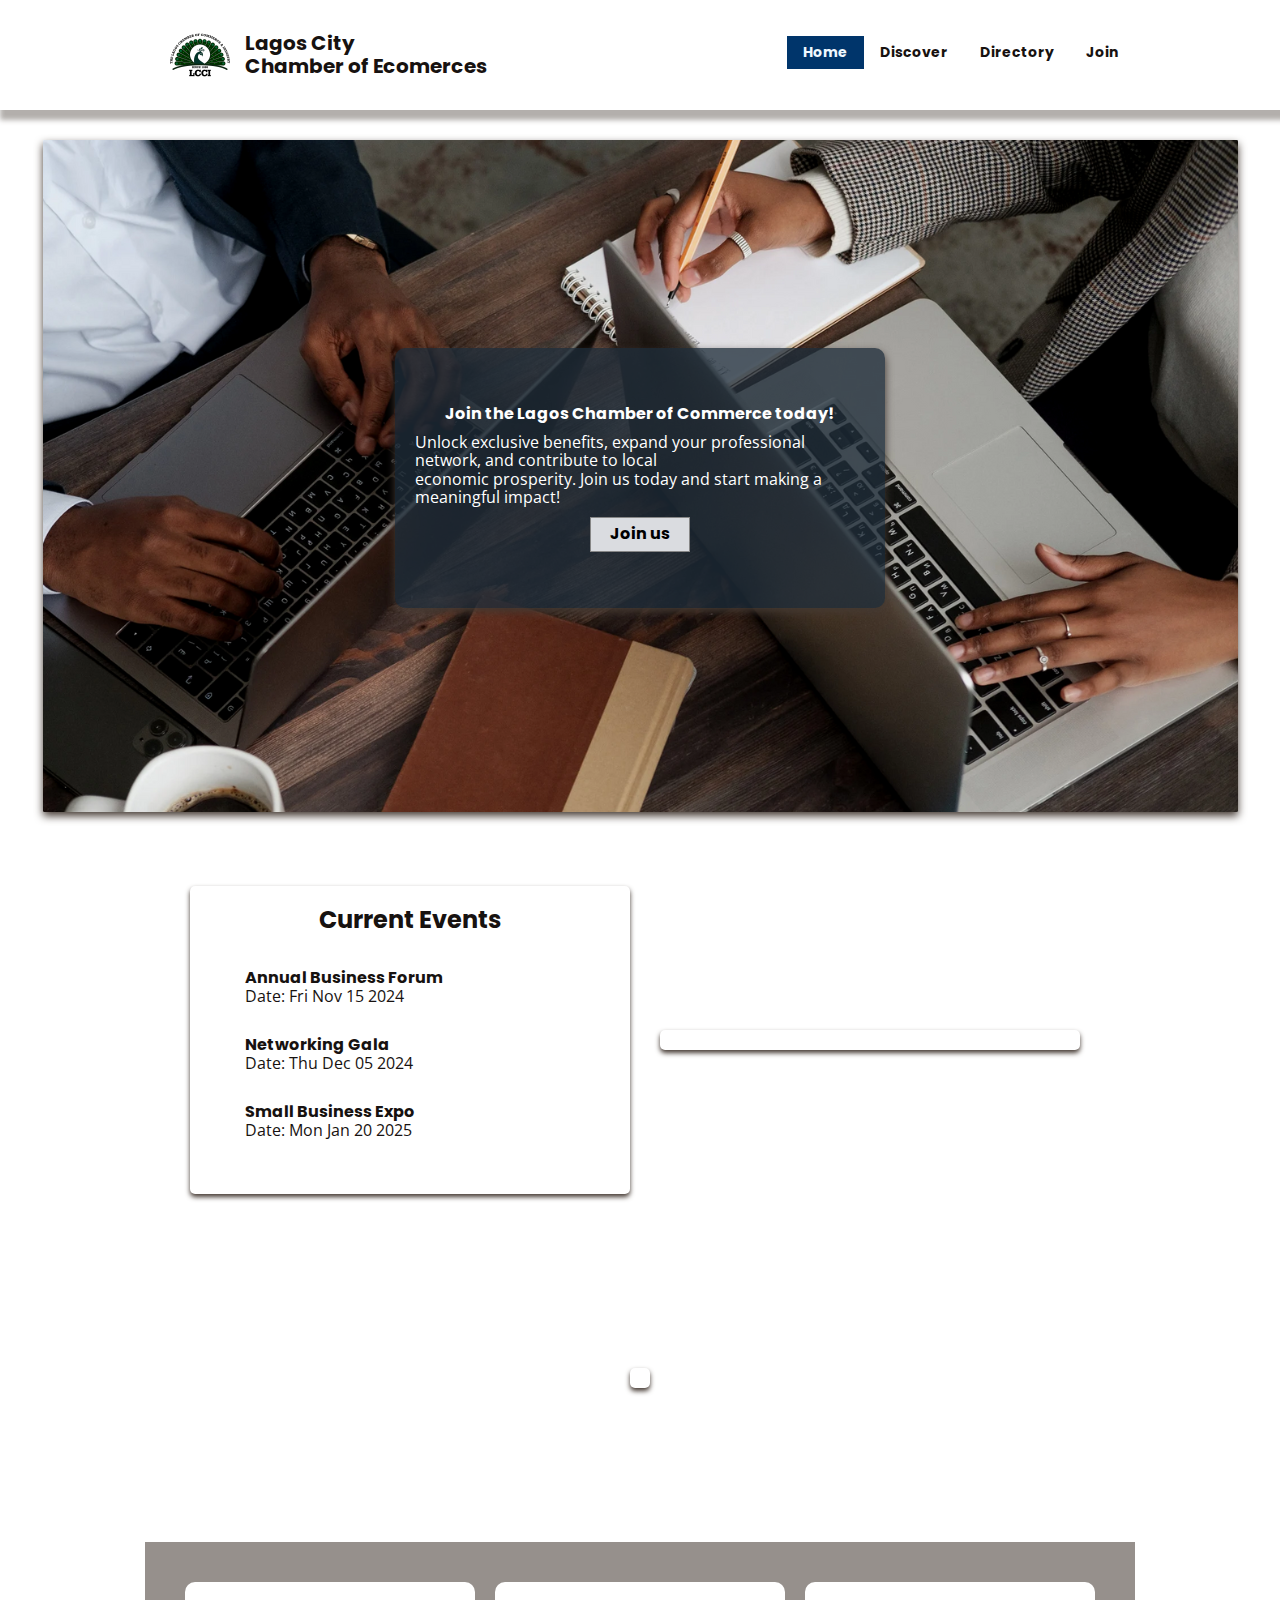
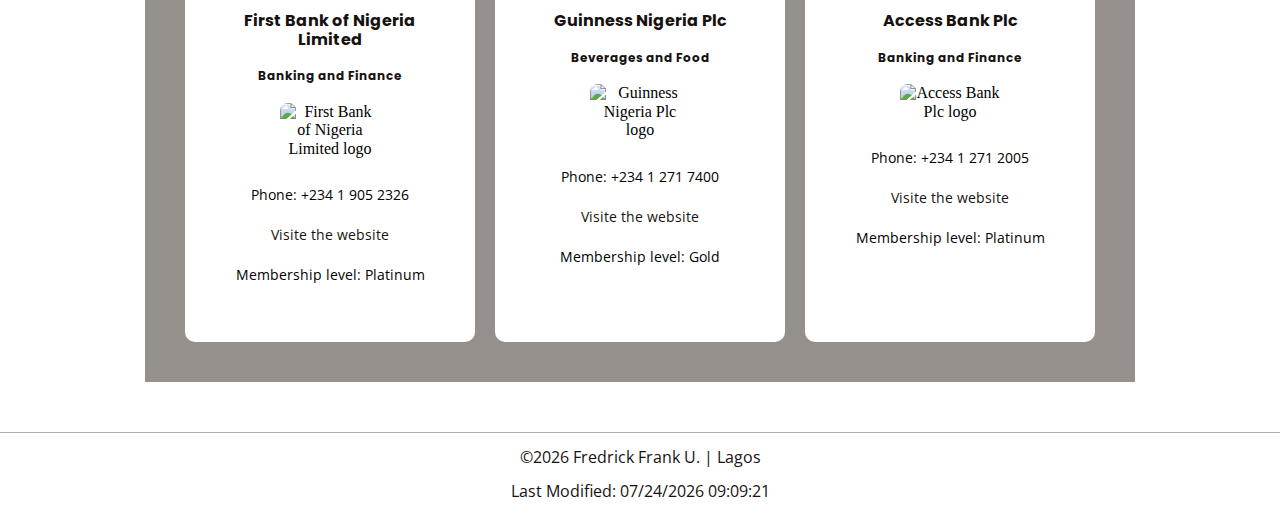
==== chamber/index.html @ 12178884 "chamber_home_page" ====
<!DOCTYPE html>
<html lang="en">

<head>
    <meta charset="UTF-8">
    <meta name="viewport" content="width=device-width, initial-scale=1.0" />

    <meta property="og:title" content="Directory | Chamber Lagos">
    <meta property="og:type" content="website">
    <meta property="og:image"
        content="https://demetrioaris.github.io/wdd231/chamber/images/logo-chamber-modified-small.webp">
    <meta property="og:url" content="https://demetrioaris.github.io/wdd231/chamber/directory.html">
    <meta property="og:description" content="Chamber of Lagos, Join us to get more information">
    <meta property="fb:app_id" content="your-app-id-here">


    <title>Directory | Lagos Chamber of Commerce</title>
    <meta name="description" content="Chamber directory, Lagos" />
    <meta name="author" content="Fredrick Frank U." />

    <link rel="preconnect" href="https://fonts.googleapis.com">
    <link rel="preconnect" href="https://fonts.gstatic.com" crossorigin>
    <link rel="preload"
        href="https://fonts.googleapis.com/css2?family=Open+Sans&family=Poppins:wght@400;700&display=swap" as="style"
        onload="this.onload=null;this.rel='stylesheet'">
    <noscript>
        <link rel="stylesheet"
            href="https://fonts.googleapis.com/css2?family=Open+Sans&family=Poppins:wght@400;700&display=swap">
    </noscript>

    <link rel="stylesheet" href="styles/normalize.css" />
    <link rel="stylesheet" href="styles/global.css" />
    <link rel="stylesheet" href="styles/home.css" />

    <script type="module" src="./scripts/app.js"></script>
    <script src="./scripts/modules/home.js" defer></script>


    <link rel="icon" href="images/favicon-main-modified.ico" sizes="48x48" type="image/ico">
    <script src="https://kit.fontawesome.com/e0a574ddb0.js" crossorigin="anonymous"></script>
</head>

<body id="index-page">
    <header>
        <nav>
            <div class="box-logo-header">
                <img class="logo-chamber" src="images/logo.jpg" alt="Lagos Chamber Commerce" />
                <h1 class="nameHeader">Lagos City<br>Chamber of Ecomerces</h1>
                <button name="navigation button" id="menu" aria-label="Toggle menu"></button>
            </div>
            <ul>
                <li><a class="nav-a " href="./index.html">Home</a></li>
                <li><a class="nav-a " href="./discover.html">Discover</a></li>
                <li><a class="nav-a " href="./directory.html">Directory</a></li>
                <li><a class="nav-a " href="./join.html">Join</a></li>
            </ul>
        </nav>
    </header>
    <main>
        <section class="hero-main-box">
            <picture class="hero-box-img">
                <source media="(max-width: 600px)" srcset="images/hero-chamber-410.png">
                <source media="(max-width: 800px)" srcset="images/hero-chamber-600.png">
                <source media="(max-width: 1200px)" srcset="images/hero-chamber-800.png">
                <source media="(min-width: 1201px)" srcset="images/hero-chamber-1200.png">
                <img class="hero-home-img" src="images/hero-chamber-1200.webp" alt="Lagos city">
            </picture>

            <div class="call-to-action">
                <h3>Join the Lagos Chamber of Commerce today!</h3>
                <p>Unlock exclusive benefits, expand your professional network, and contribute to local </p>
                <p>economic prosperity. Join us today and start making a meaningful impact!</p>
                <button class="join-us" name="join" onclick="window.location.href='/chamber/join.html'">Join us</button>
            </div>
        </section>
        <section class="event-main-box">
            <article class="event-main">
                <h2>Current Events</h2>
                <div id="events-list">
                </div>
            </article>
            <article class="weather-main" id="weather-main"></article>
            <article class="weather-forecast" id="weather-forecast"></article>
        </section>
        <section class="spotlights-main-box"></section>
    </main>

    <footer>
        <p>&copy;<span id="currentyear">Lorem</span> Fredrick Frank U. |
            Lagos</p>
        <p id="lastModified">Lorem ipsum</p>
    </footer>

</body>

</html>
---- chamber/styles/global.css ----
:root {
    /* CSS HEX */
    --black: #000000;
    --king-kong: #171210;
    --film-noir: #443932;
    --lunar-base: #868686;
    --big-fish-to-fry: #dadce0;
    --white: #ffffff;

    --oxford-blue: #0a1f44;
    --alice-blue: #f0f8ff;
    --yale-blue: #00356b;

    /* Fonts */

    --poppins-heading-font: "Poppins", sans-serif;
    --poppins-regular-font-weight: 400;
    --poppins-bold-font-weight: 700;
    --poppins-regular-font-style: normal;

    --open-sans-paragraph-font: "Open Sans", sans-serif;
    --open-sans-font-weight: 400;
    --open-sans-font-style: normal;

    --font-size-base: 1rem;
    --font-size-large: 1.25rem;
    --font-size-small: 0.875rem;
    --font-size-extra-large: 1.5rem;

    /* Text Colors */
    /* Headlines */
    --headline-color-on-white: var(--king-kong); /* On light backgrounds */
    --headline-color-on-color: var(--white); /* On dark backgrounds */

    /* Paragraph Text */
    --paragraph-color-on-white: var(--film-noir); /* On light backgrounds */
    --paragraph-color-on-color: var(--white); /* On dark backgrounds */

    /* Background Colors */
    --paragraph-background-color: var(--film-noir);
    --paragraph-background-white: var(--white);

    /* Navigation Colors */
    --nav-link-color: var(--film-noir);
    --nav-background-color: var(--white);
    --nav-hover-link-color: var(--white);
    --nav-hover-background-color: var(--film-noir);

    /* Button Colors */
    --btn-background-color: var(--king-kong); /* Primary button background */
    --btn-background-white: var(--white); /* Button background for white */
    --btn-font-on-color: var(--white); /* Text color on dark backgrounds */
    --btn-font-on-white: var(--lunar-base); /* Text color on white background */

    /* Common Styles */
    --box-shadow: 0 4px 8px var(--paragraph-background-color);
    --box-shadow-dark: 0 4px 8px var(--eerie-black);
    --border-radius: 10px;
    --transition: transform 0.2s ease-in-out;
}

h1,
h2,
h3,
h4,
h5,
button {
    font-family: var(--poppins-heading-font);
    font-weight: var(--poppins-bold-font-weight);
    font-style: var(--poppins-regular-font-style);
    font-size: var(--font-size-base);
}

p {
    font-family: var(--open-sans-paragraph-font);
    font-weight: var(--open-sans-font-weight);
    font-style: var(--open-sans-font-style);
}

/*Header */
header,
footer {
    background-color: var(--headline-color-on-color);
    color: var(--headline-color-on-white);
}

header {
    width: 100%;
    box-shadow: 0 10px 5px #44393267;
    font-size: var(--font-size-small);
}

.box-logo-header {
    display: flex;
    align-items: center;
    justify-content: left;
}

.box-logo-header h1 {
    display: inline-block;
}

.logo-chamber {
    width: 70px;
    padding: 10px 5px;
}

header h1 {
    display: inline-block;
    text-align: left;
    padding: 5px;
    font-size: var(--font-size-base);
}

/* mobile **************************/
/*Hamburger menu*/

#menu {
    display: block;
    font-size: 40px;
    text-decoration: none;
    padding: 8px 12px;
    background-color: var(--headline-color-on-color);
    color: var(--headline-color-on-white);
    font-family: var(--poppins-heading-font);
    position: absolute;
    top: 1.6rem;
    right: 1.5rem;
    cursor: pointer;
    border: 0;
    font-weight: bold;
}

#menu::before {
    content: "≡";
}

nav {
    background-color: var(--headline-color-on-color);
}

nav ul {
    list-style-type: none;
    margin: 0;
    padding: 0;
}

nav li {
    display: none;
    font-family: var(--poppins-heading-font);
    font-weight: var(--poppins-bold-font-weight);
    font-style: var(--poppins-regular-font-style);
}

.nav-a {
    display: block;
    color: var(--headline-color-on-white);
    text-align: center;
    padding: 8px 16px;
    text-decoration: none;
}

.nav-a:hover:not(.active) {
    background-color: var(--nav-hover-background-color);
    color: var(--nav-hover-link-color);
}

nav li:last-child {
    border-bottom: none;
}

.nav-a.active {
    background-color: var(--yale-blue);
    color: var(--alice-blue);
}

.open li {
    display: block;
}

#menu.open::before {
    content: "X";
}

/* Discover page */

/* Estilo general */
main.discover {
    display: grid;
    grid-template-columns: 1fr; /* Una columna por defecto (para pantallas pequeñas) */
    gap: 20px;
    padding: 20px;
    width: 100%; /* Ocupa todo el ancho por defecto */
    max-width: 700px; /* Máximo ancho para pantallas grandes */
    margin: 0 auto; /* Centrar el contenido en la pantalla */
}

/* Sidebar en una columna */
.discover .side-bar {
    display: flex;
    flex-direction: column;
    gap: 20px;
}

/* Artículos en la barra lateral */
.discover .side-bar article {
    background-color: var(--paragraph-background-white);
    border: 1px solid var(--big-fish-to-fry);
    border-radius: var(--border-radius);
    padding: 20px;
    box-shadow: var(--box-shadow);
}

/* Estilo para el artículo de evento futuro */
.article-02 img {
    width: 100%;
    height: auto;
    border-radius: var(--border-radius);
    opacity: 0;
    transition: opacity 1s ease-in-out;
}

.article-02 img.fade-in {
    opacity: 1;
}

.article-02 h3 {
    text-align: center;
    font-family: var(--poppins-heading-font);
    font-weight: var(--poppins-bold-font-weight);
    margin-bottom: 10px;
}

/* Estilos del calendario */
#calendar {
    font-family: Arial, sans-serif;
    font-size: 12px;
    width: 100%;
    border-collapse: collapse;
}

#calendar caption {
    text-align: left;
    padding: 5px 10px;
    background-color: #003366;
    color: #fff;
    font-weight: bold;
    font-size: medium;
}

#calendar th,
#calendar td {
    border: 1px solid var(--big-fish-to-fry);
    padding: 8px;
    text-align: center;
}

#calendar .hoy {
    background-color: red;
}

/* Sección de Demografía */
.article-01 {
    font-family: var(--open-sans-paragraph-font);
    font-weight: var(--open-sans-font-weight);
    background-color: var(--paragraph-background-white);
    border: 1px solid var(--big-fish-to-fry);
    border-radius: var(--border-radius);
    padding: 20px;
    margin-bottom: 20px;
    box-shadow: var(--box-shadow);
}

.article-01 header h3 {
    font-family: var(--poppins-heading-font);
    font-weight: var(--poppins-bold-font-weight);
    color: var(--headline-color-on-white);
    font-size: var(--font-size-large);
    margin-bottom: 10px;
    border-bottom: 2px solid var(--yale-blue);
    padding-bottom: 5px;
}

.article-01 ul {
    list-style-type: none; /* Quitar viñetas */
    padding: 0;
}

.article-01 li {
    font-size: var(--font-size-base);
    margin-bottom: 8px;
    color: var(--paragraph-color-on-white);
}

.article-01 strong {
    color: var(--king-kong);
    font-weight: var(--poppins-bold-font-weight);
}

/* Sección de fotos locales */
.local-photos {
    display: grid;
    grid-template-columns: 1fr; /* Una columna en pantallas pequeñas */
    gap: 20px;
    margin: 20px 0;
    justify-items: center;
}

.local-photos figure {
    max-width: 100%;
    text-align: center;
}

.local-photos img {
    width: 100%;
    height: auto;
    object-fit: cover;
    border-radius: var(--border-radius);
    opacity: 0;
    transition: opacity 0.5s ease-in;
}

.local-photos img:not(.lazy-image) {
    opacity: 1;
}

.local-photos figcaption {
    margin-top: 8px;
    font-size: 14px;
    color: #666;
}

/* Footer */
footer {
    display: flex;
    flex-direction: column;
    align-items: center;
    gap: 15px;
    border-top: 1px solid #00000051;
    padding: 10px;
}

footer p {
    margin: 0;
}

footer p:first-child {
    display: block;
    margin-top: 5px;
}

/* Larger Views ******************************/
@media (min-width: 860px) {
    header {
        flex-wrap: wrap;
        justify-content: left;
        gap: 10px;
        padding: 5px;
    }

    nav {
        display: flex;
        align-items: center;
        justify-content: space-around;
    }

    .logo-chamber {
        width: 80px;
    }

    header h1 {
        padding: 10px 0;
        font-size: var(--font-size-large);
    }
    nav ul {
        display: flex;
        align-items: center;
        justify-content: center;
    }

    nav ul li {
        display: block;
        flex: 1 1 auto;
    }

    nav ul {
        list-style-type: none;
        margin: 0;
        padding: 0;
    }

    .nav-a {
        position: relative;
        transition: color 0.2s ease;
        text-align: center;
        padding: 8px 16px;
        text-decoration: none;
        margin-bottom: 5px;
    }

    /*nav a:hover:not(.active) {
    color: var(--nav-hover-link-color);
}*/
    .nav-a:hover {
        color: var(--nav-hover-link-color);
    }
    .nav-a:hover::after,
    .nav-a:hover::before {
        width: 100%;
        left: 0;
    }

    .nav-a::after,
    .nav-a::before {
        content: "";
        position: absolute;
        top: calc(100% + 5px);
        width: 0;
        right: 0;
        height: 3px;
    }

    .nav-a::before {
        transition: width 0.4s cubic-bezier(0.51, 0.18, 0, 0.88) 0.1s;
        background: var(--lunar-base);
    }

    .nav-a::after {
        transition: width 0.2s cubic-bezier(0.29, 0.18, 0.26, 0.83);
        background: var(--king-kong);
    }

    nav li:last-child {
        border-bottom: none;
    }

    #menu {
        display: none;
    }

    /* ---- Discover Page ----*/


    main.discover {
        grid-template-columns: 1fr 3fr; /* Dos columnas: Sidebar 1/4 y contenido 3/4 */
    }

    .local-photos {
        grid-template-columns: repeat(
            auto-fit,
            minmax(200px, 1fr)
        ); /* Varias columnas para las fotos */
    }
}
---- chamber/styles/home.css ----
/* Home Page */

main {
    display: grid;
    grid-template-columns: auto 1fr auto;
    grid-template-rows: auto auto auto;
    justify-content: center;
    align-content: center;
    margin: 0 auto;
    margin-top: 30px;
    row-gap: 20px;
}

section {
    margin: 0 auto;
}

section h3,
section h4 {
    font-size: var(--font-size-base);
}

.hero-main-box {
    grid-column: 2/3;
    grid-row: 1;
    display: grid;
    grid-template-columns: repeat(3, auto);
    grid-template-rows: repeat(3, auto);
    justify-content: center;
    align-content: center;
}

article {
    margin: 0 auto;
    margin-top: 20px;
    border-radius: 5px;
    box-shadow: 0 3px 5px var(--paragraph-background-color);
    height: auto;
    padding: 10px;
}

.hero-box-img {
    grid-column: 1/4;
    grid-row: 1/4;
    margin: 0 auto;
}

.hero-box-img img {
    border-radius: 1px;
    box-shadow: 0 4px 8px var(--paragraph-background-color);
}

.call-to-action {
    grid-column: 2/3;
    grid-row: 2/3;
    justify-content: center;
    align-content: center;
    background-color: rgba(31, 46, 59, 0.764);
    color: var(--paragraph-color-on-color);
    padding: 20px;
    border-radius: 10px;
    box-shadow: 0 4px 8px var(--paragraph-background-color);
}

.call-to-action h3 {
    padding: 0;
    color: var(--headline-color-on-color);
    text-align: center;
    margin: 0;
    margin-bottom: 10px;
}

.call-to-action p {
    padding: 0;
    text-align: left;
    margin: 0;
}

.join-us {
    background-color: var(--big-fish-to-fry);
    width: 100px;
    height: 35px;
    border: 1px solid var(--lunar-base);
    padding: 5px;
    text-align: center;
    margin: auto;
    display: flex;
    justify-content: center;
    align-items: center;
    margin-top: 10px;
    transition: background-color 0.3s ease, border-color 0.3s ease;
}

.join-us a {
    text-decoration: none;
    color: var(--king-kong);
    transition: color 0.3s ease;
}

.join-us:hover {
    background-color: var(--yale-blue);
    border-color: var(--lunar-base);
}

.join-us:hover a {
    color: var(--white);
}

/********************* */

.event-main-box {
    grid-column: 2/3;
    grid-row: 2;
    display: grid;
    grid-template-rows: auto auto auto;
    text-align: center;
    gap: 10px;
    justify-content: center;
    align-items: center;
    margin: 0 auto;
    margin-top: 50px;
    color: var(--king-kong);
}

.event-main {
    padding: 20px;
    margin: 0 auto;
}

#events-list {
    padding: 20px;
    max-width: 800px;
    margin: 0 auto;
}

.event {
    padding: 15px;
    text-align: left;
}

.event-main h2,
.current-weather h3,
.current-weather h2,
.weather-forecast h3 {
    font-size: var(--font-size-extra-large);
}

.event h3 {
    margin: 0;
    font-size: var(--font-size-base);
}

.event p {
    margin: 0;
}

.weather-main {
    grid-row: 2;
    width: 340px;
    height: auto;
    display: flex;
    justify-content: center;
    align-items: center;
}

.weather-main p {
    text-align: center;
}

.current-weather {
    display: flex;
    flex-direction: column;
    align-items: center;
    justify-content: center;
    padding: 20px;

    width: 100%;
    max-width: 350px;
    text-align: center;
}

.current-weather h3 {
    margin-bottom: 10px;
}

.current-weather p {
    margin: 10px 0;
}

.current-weather figure {
    margin: 10px 0;
}

.current-weather figcaption {
    margin-top: 5px;
    font-weight: var(--open-sans-font-weight);
    font-style: var(--open-sans-font-style);
}

.forecast p {
    text-align: center;
}

.weather-forecast {
    grid-row: 3;
    display: flex;
    flex-direction: column;
    align-items: center;
    justify-content: center;
}

.forecast {
    width: 320px;
    display: flex;
    flex-direction: column;
    align-items: center;
    justify-content: center;
    border-radius: 0;
    box-shadow: none;
}

.day-box {
    width: 250px;
    height: auto;
    border-radius: 10px;
    box-shadow: 0 4px 8px var(--paragraph-background-color);
    margin: 20px;
    padding: 15px;
}

/* Spotlights */
.spotlights-main-box {
    grid-column: 2/3;
    grid-row: 3;
    display: grid;
    grid-template-columns: 1fr;
    grid-template-rows: auto auto auto;
    gap: 20px;
    padding: 40px;
    margin-bottom: 50px;
    background-color: #4439328f;
}

.spotlights-main-box p {
    padding: 5px;
}

.spot-card {
    border-radius: 10px;
    box-shadow: 0 4px 8px var(--king-kong);
    padding: 20px;
    margin: 0 auto;
    text-align: center;
    width: 300px;
    height: auto;
}

.spot-card-01 {
    grid-row: 1;
}

.spot-card-02 {
    grid-row: 2;
}

.spot-card-03 {
    grid-row: 3;
}

.title-spot h3,
.title-spot h4 {
    padding: 10px;
    margin: 0;
}

.title-spot h4 {
    font-size: 16px;
    color: var(--king-kong);
}

.title-spot h3 {
    font-size: 12px;
    color: var(--king-kong);
}

.spot-data {
    padding: 0px 20px;
}

.spot-data p {
    font-size: 14px;
    color: var(--onyx);
}

.spot-img {
    padding: 10px 0;
}

.spot-img img {
    max-width: 100px;
    height: auto;
    border-radius: 8px;
}

.spot-card a {
    color: var(--king-kong);
    text-decoration: none;
    transition: color 0.3s ease;
}

.spot-card a:hover {
    color: var(--lunar-base);
}

.spot-card-01,
.spot-card-02,
.spot-card-03 {
    width: 250px;
    height: 300px;
    padding: 20px;
    margin: 0;
    border-radius: 10px;
    box-shadow: 0 4px 8px var(--onyx);
}

.spot-card {
    background-color: var(--paragraph-background-white);
}

@media (min-width: 860px) {
    /* Home Page */
    .container-home {
        display: grid;
        max-width: 1024px;
        height: auto;
        grid-template-columns: auto auto auto;
        grid-template-rows: auto auto auto;
        justify-content: center;
        align-items: center;
        margin: 0 auto;
        text-align: center;
        gap: 20px;
    }

    .hero-main-box {
        grid-row: 1;
        grid-column: 2;
    }

    .call-to-action {
        width: 450px;
        height: 220px;
    }

    /* Event and Weather */
    .event-main-box {
        grid-row: 2;
        grid-column: 2;
        display: grid;
        grid-template-columns: 1fr 1fr;
        grid-template-rows: 1fr 1fr;
        justify-content: center;
        align-items: center;
        text-align: center;
        gap: 20px;
    }

    .event-main,
    .weather-main {
        width: 400px;
        height: auto;
        margin: 0 auto;
        justify-content: center;
        align-items: center;
        text-align: center;
    }

    .event-main {
        grid-row: 1/2;
        grid-column: 1/2;
    }

    .weather-main {
        grid-row: 1/2;
        grid-column: 2/3;
    }

    .weather-forecast {
        grid-row: 2/3;
        grid-column: 1/3;
    }

    .forecast {
        width: 100%;
    }

    .main-day-box {
        display: grid;
        grid-template-columns: auto auto auto;
        grid-template-rows: auto auto;
    }

    /* Spotlights */
    .spotlights-main-box {
        grid-row: 3;
        grid-column: 2;
        display: grid;
        grid-template-columns: auto auto auto;
        grid-template-rows: auto;
        text-align: center;
        justify-content: center;
        align-items: center;
        margin: 0 auto;
        margin-bottom: 50px;
        gap: 20px;
        max-width: 100%;
    }

    .spot-card-01 {
        grid-column: 1;
        grid-row: 1;
    }

    .spot-card-02 {
        grid-column: 2;
        grid-row: 1;
    }

    .spot-card-03 {
        grid-column: 3;
        grid-row: 1;
    }

    .spot-card-01,
    .spot-card-02,
    .spot-card-03 {
        width: 250px;
        height: 320px;
        padding: 20px;
        margin: 0;
        border-radius: 10px;
        box-shadow: 0 4px 8px var(--onyx);
    }
}
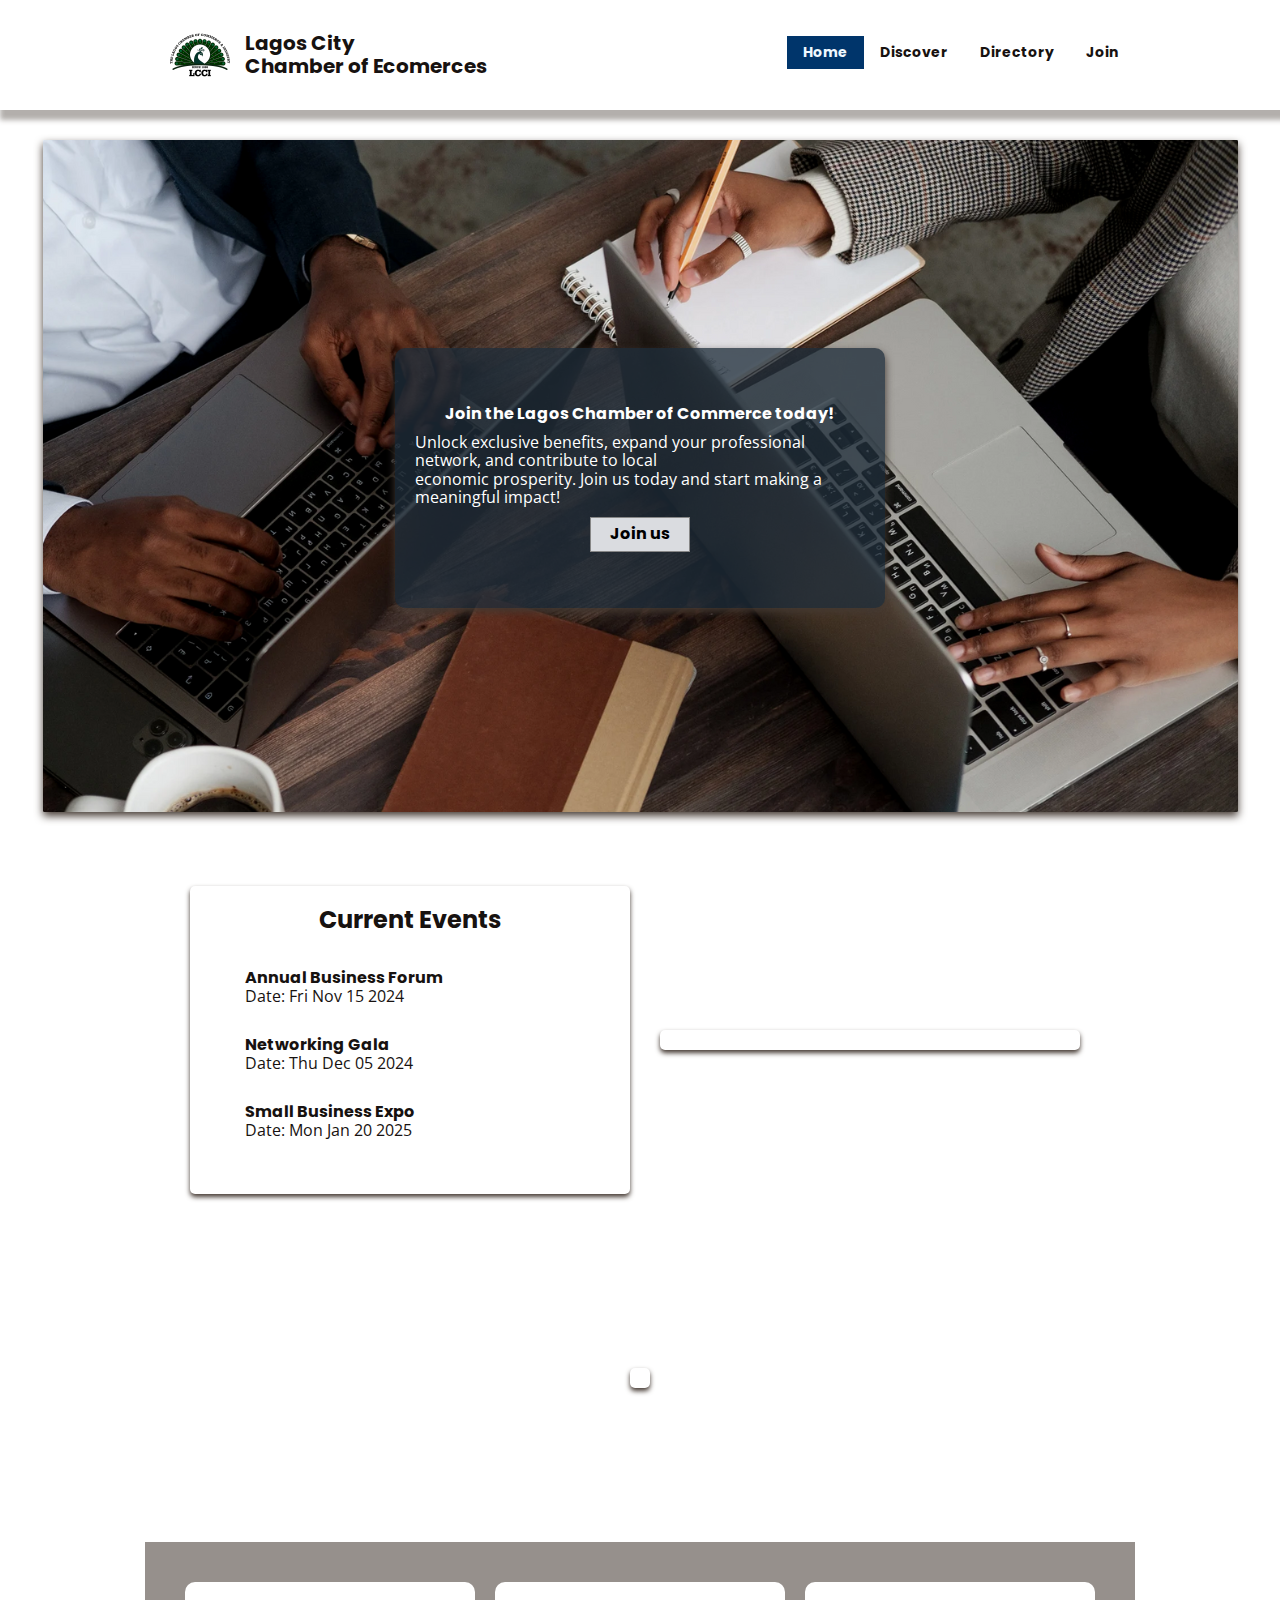
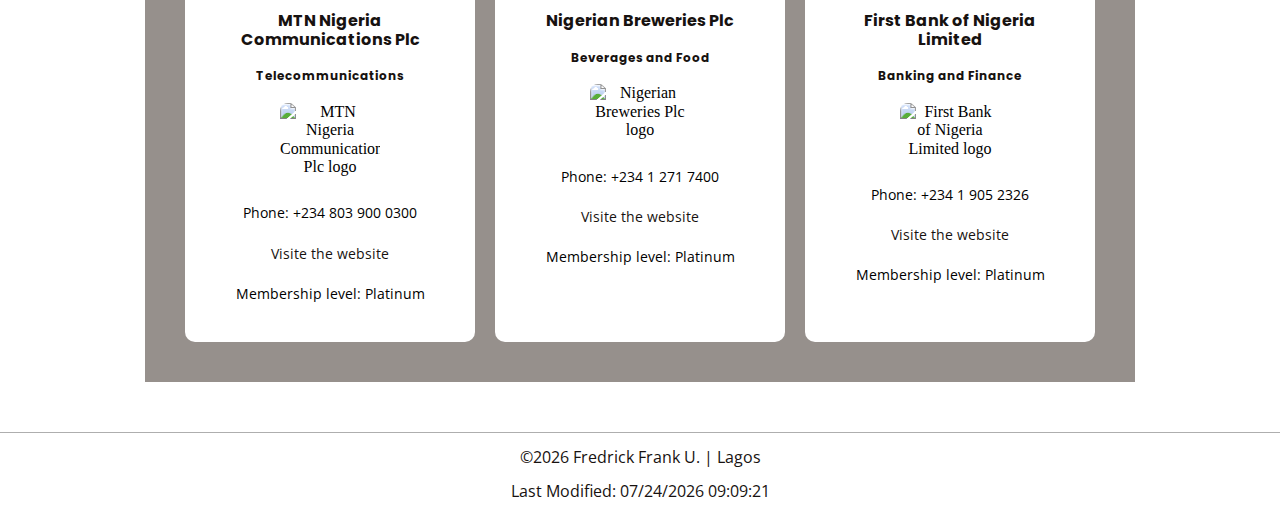
==== commit 9810a9b7: "added image" ====
--- a/chamber/index.html
+++ b/chamber/index.html
@@ -8,8 +8,8 @@
     <meta property="og:title" content="Directory | Chamber Lagos">
     <meta property="og:type" content="website">
     <meta property="og:image"
-        content="https://demetrioaris.github.io/wdd231/chamber/images/logo-chamber-modified-small.webp">
-    <meta property="og:url" content="https://demetrioaris.github.io/wdd231/chamber/directory.html">
+        content="https://fteduche.github.io/wdd231/chamber/images/logo-chamber-modified-small.webp">
+    <meta property="og:url" content="https://fteduche.github.io/wdd231/chamber/directory.html">
     <meta property="og:description" content="Chamber of Lagos, Join us to get more information">
     <meta property="fb:app_id" content="your-app-id-here">
 
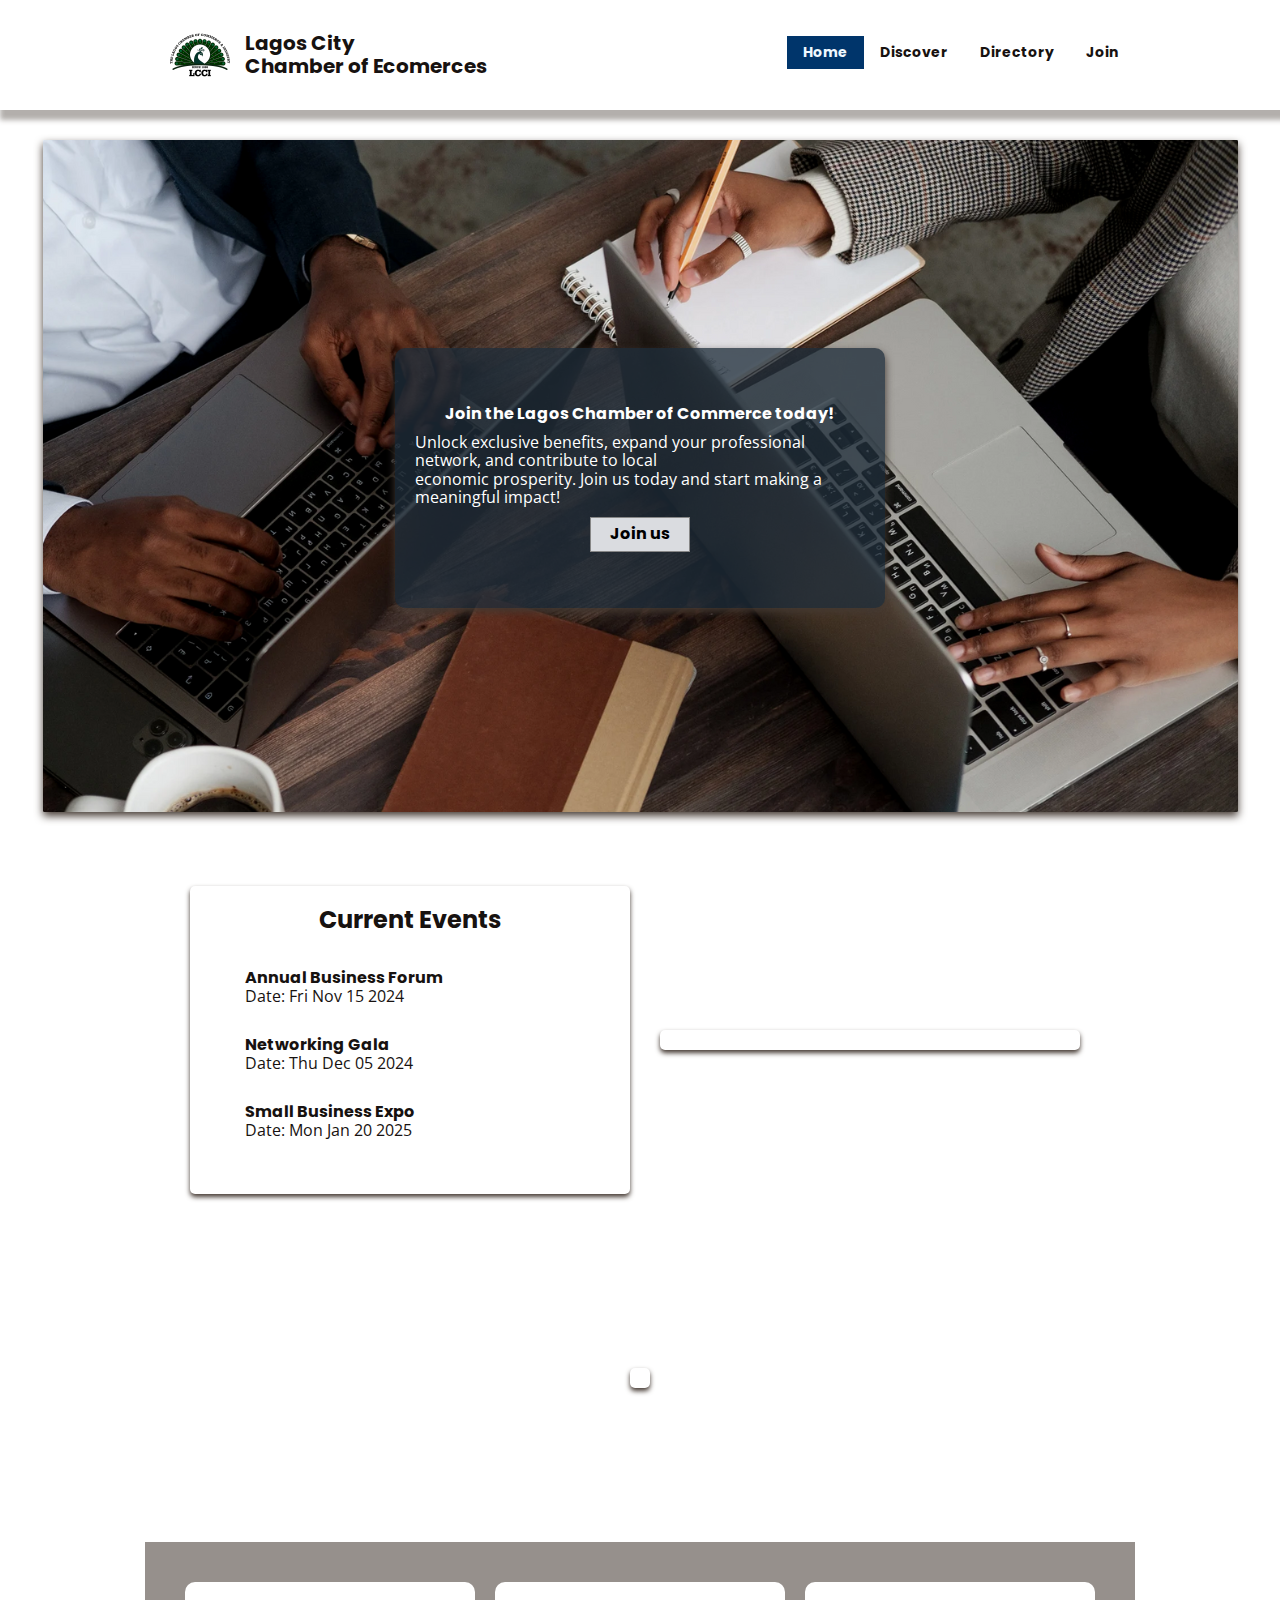
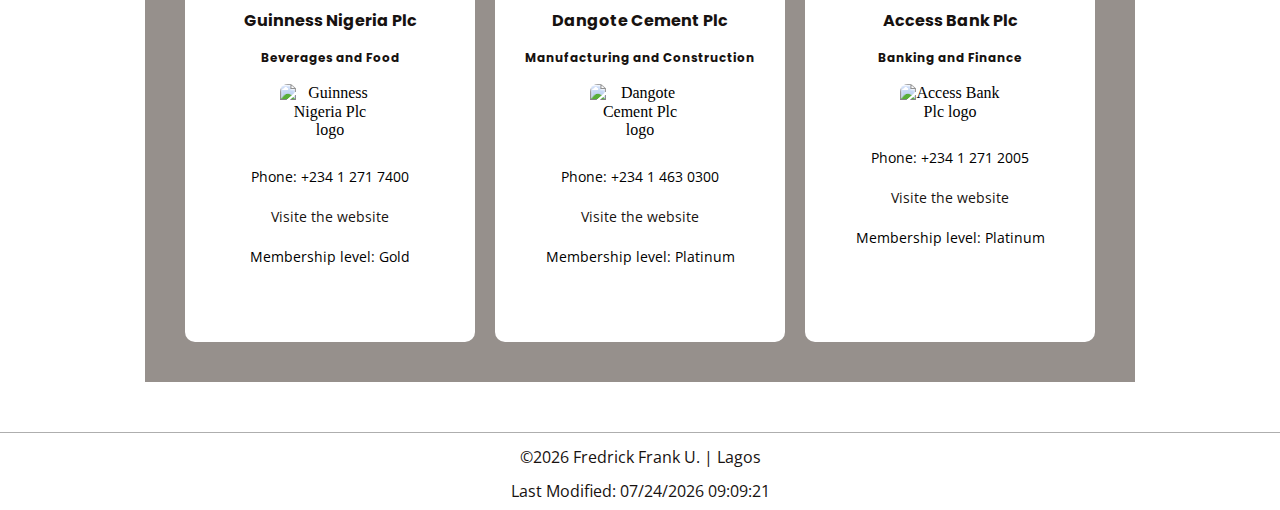
==== commit ca2f3ce3: "added membership registration form" ====
--- a/chamber/index.html
+++ b/chamber/index.html
@@ -70,7 +70,7 @@
                 <h3>Join the Lagos Chamber of Commerce today!</h3>
                 <p>Unlock exclusive benefits, expand your professional network, and contribute to local </p>
                 <p>economic prosperity. Join us today and start making a meaningful impact!</p>
-                <button class="join-us" name="join" onclick="window.location.href='/chamber/join.html'">Join us</button>
+                <button class="join-us" name="join" onclick="window.location.href='join.html'">Join us</button>
             </div>
         </section>
         <section class="event-main-box">
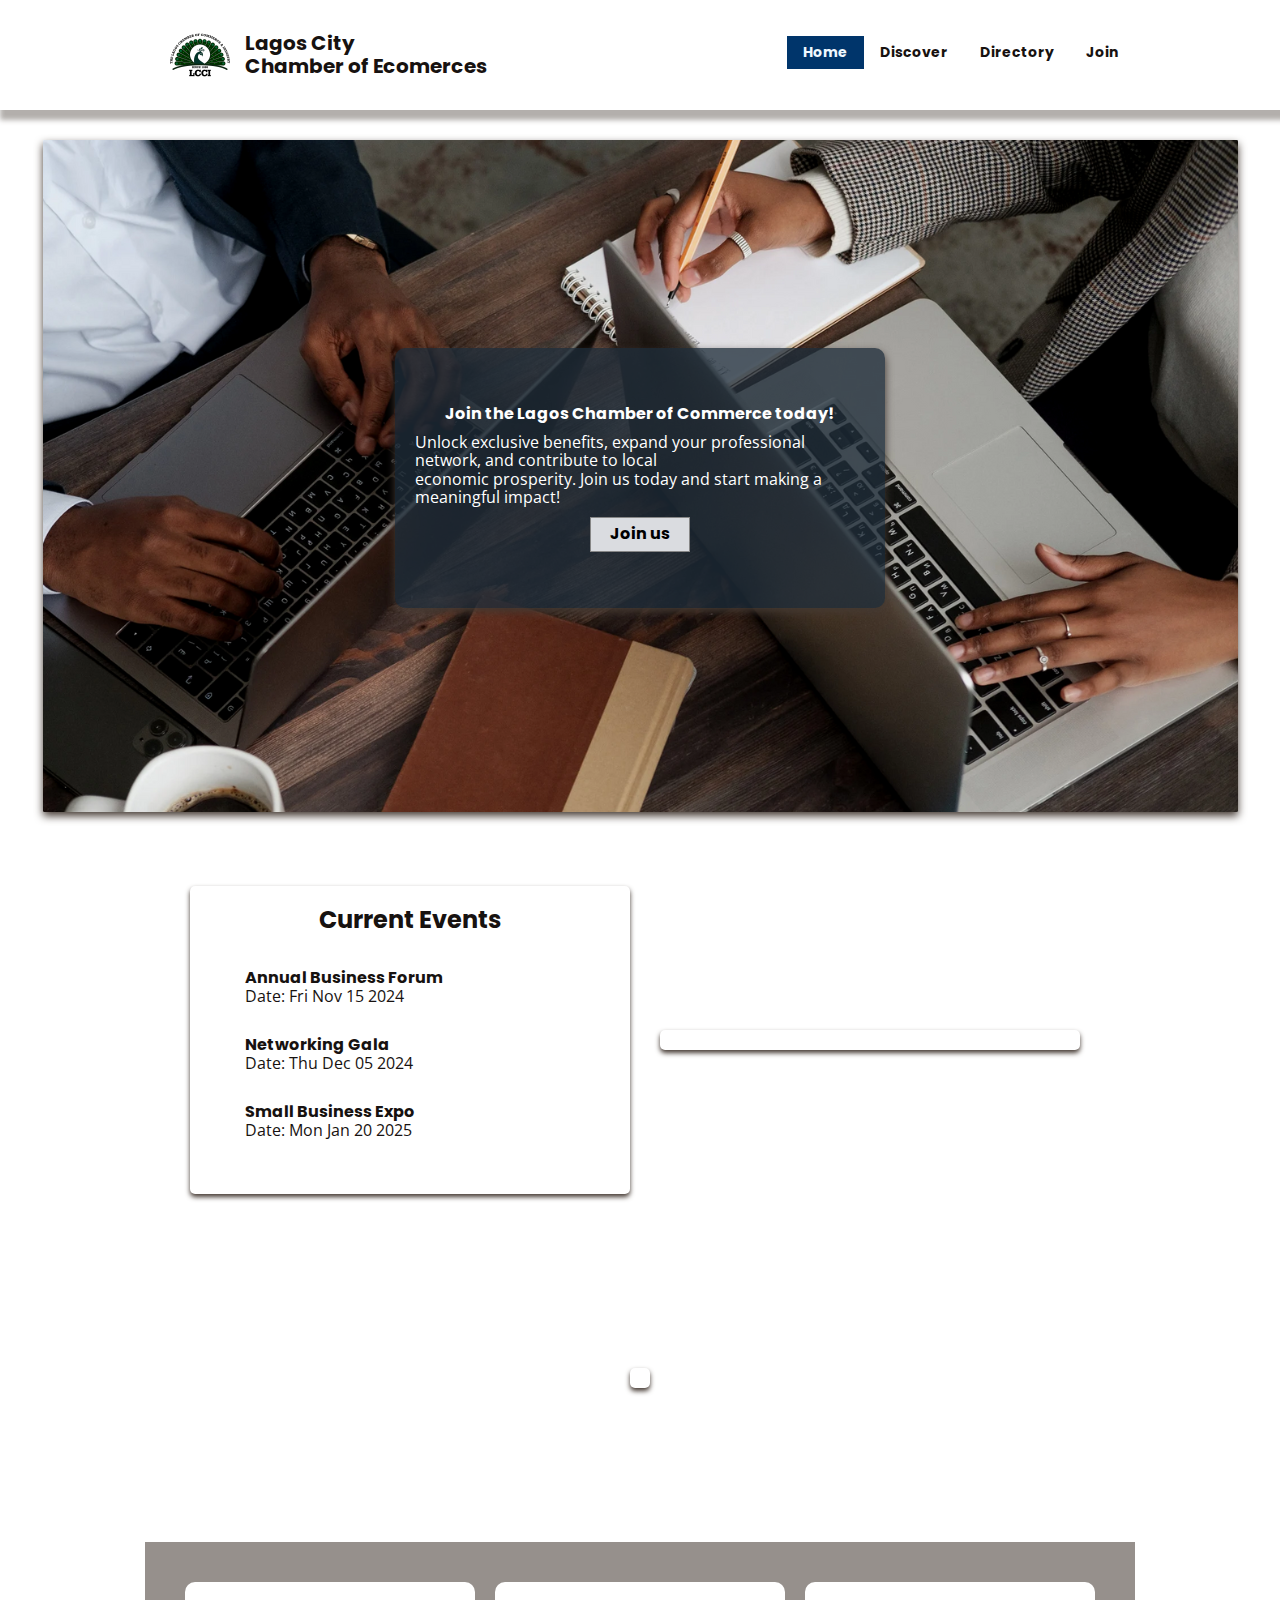
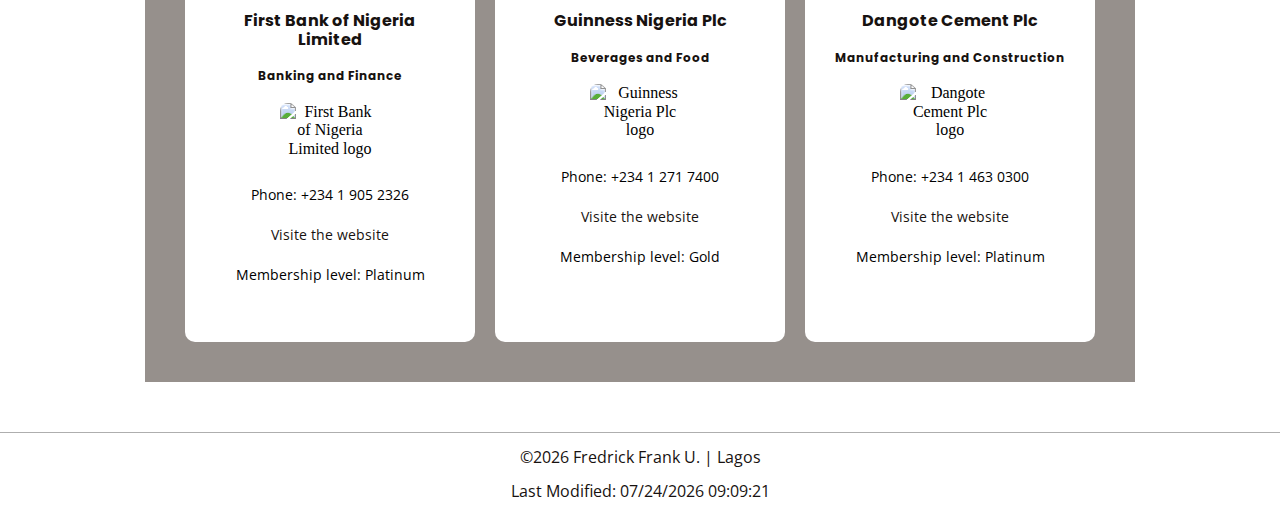
==== commit 1cf3ec30: "tag correction" ====
--- a/chamber/index.html
+++ b/chamber/index.html
@@ -3,7 +3,7 @@
 
 <head>
     <meta charset="UTF-8">
-    <meta name="viewport" content="width=device-width, initial-scale=1.0" />
+    <meta name="viewport" content="width=device-width, initial-scale=1.0">
 
     <meta property="og:title" content="Directory | Chamber Lagos">
     <meta property="og:type" content="website">
@@ -15,8 +15,8 @@
 
 
     <title>Directory | Lagos Chamber of Commerce</title>
-    <meta name="description" content="Chamber directory, Lagos" />
-    <meta name="author" content="Fredrick Frank U." />
+    <meta name="description" content="Chamber directory, Lagos" >
+    <meta name="author" content="Fredrick Frank U." >
 
     <link rel="preconnect" href="https://fonts.googleapis.com">
     <link rel="preconnect" href="https://fonts.gstatic.com" crossorigin>
@@ -28,9 +28,9 @@
             href="https://fonts.googleapis.com/css2?family=Open+Sans&family=Poppins:wght@400;700&display=swap">
     </noscript>
 
-    <link rel="stylesheet" href="styles/normalize.css" />
-    <link rel="stylesheet" href="styles/global.css" />
-    <link rel="stylesheet" href="styles/home.css" />
+    <link rel="stylesheet" href="styles/normalize.css" >
+    <link rel="stylesheet" href="styles/global.css" >
+    <link rel="stylesheet" href="styles/home.css" >
 
     <script type="module" src="./scripts/app.js"></script>
     <script src="./scripts/modules/home.js" defer></script>
@@ -44,7 +44,7 @@
     <header>
         <nav>
             <div class="box-logo-header">
-                <img class="logo-chamber" src="images/logo.jpg" alt="Lagos Chamber Commerce" />
+                <img class="logo-chamber" src="images/logo.jpg" alt="Lagos Chamber Commerce" >
                 <h1 class="nameHeader">Lagos City<br>Chamber of Ecomerces</h1>
                 <button name="navigation button" id="menu" aria-label="Toggle menu"></button>
             </div>
